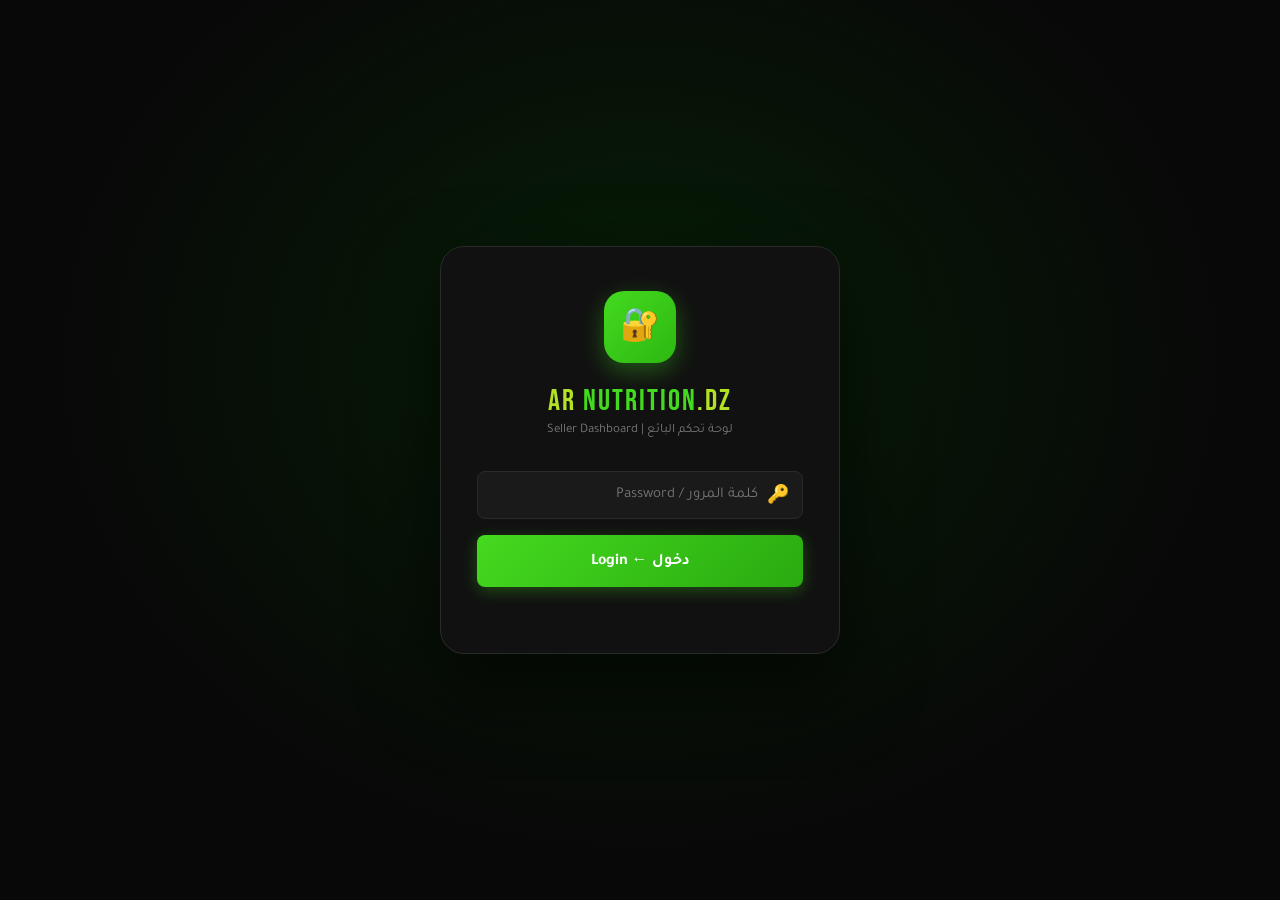
==== admin.html @ b59b4981 "Add files via upload" ====
<!DOCTYPE html>

<html lang="ar" dir="rtl">
<head>
<meta charset="UTF-8">
<meta name="viewport" content="width=device-width, initial-scale=1.0, maximum-scale=1.0, viewport-fit=cover">
<title>AR Nutrition DZ — لوحة التحكم</title>
<link href="https://fonts.googleapis.com/css2?family=Tajawal:wght@400;700;900&family=Bebas+Neue&display=swap" rel="stylesheet">
<link rel="stylesheet" href="admin.css">
</head>
<body>

<!-- LOGIN -->

<div class="login-screen" id="loginScreen">
  <div class="login-box">
    <div class="login-icon">🔐</div>
    <div class="login-logo">AR <span>Nutrition</span>.DZ</div>
    <div class="login-sub">لوحة تحكم البائع | Seller Dashboard</div>
    <div class="input-wrap">
      <span class="input-icon">🔑</span>
      <input type="password" id="passwordInput" placeholder="كلمة المرور / Password">
    </div>
    <button class="login-btn" onclick="login()">دخول ← Login</button>
    <div class="login-error" id="loginError"></div>
  </div>
</div>

<!-- DASHBOARD -->

<div class="dashboard" id="dashboard">

  <!-- TOPBAR -->

  <div class="topbar">
    <div class="topbar-left">
      <div class="topbar-logo">AR <span>Nutrition</span>.DZ</div>
      <div class="topbar-sep"></div>
      <div class="topbar-title">لوحة التحكم</div>
    </div>
    <div class="topbar-actions">
      <div class="nav-tabs">
        <button class="tab-btn active" id="tabOrders" onclick="switchTab('orders')">
          <span>📋</span><span class="tab-text"> الطلبات</span>
        </button>
        <button class="tab-btn" id="tabProducts" onclick="switchTab('products')">
          <span>🛍</span><span class="tab-text"> المنتجات</span>
        </button>
        <button class="tab-btn" id="tabTarifs" onclick="switchTab('tarifs')">
          <span>🚚</span><span class="tab-text"> التعريفات</span>
        </button>
      </div>
      <button class="icon-btn" onclick="refreshCurrent()" title="تحديث">🔄</button>
      <button class="logout-btn" onclick="logout()">خروج ↩</button>
      <button class="icon-btn logout-icon-btn" onclick="logout()" title="خروج">↩</button>
    </div>
  </div>

  <div class="main">

```
<!-- SETUP BANNER -->
<div class="setup-banner" id="setupBanner" style="display:none">
  <span>⚠️</span>
  <div><strong>لم يتم ربط Google Sheets بعد!</strong> اتبع تعليمات SETUP.txt لربط الموقع بقاعدة البيانات. البيانات تُحفظ محلياً في المتصفح حتى ذلك الحين.</div>
</div>

<!-- ══ ORDERS TAB ══ -->
<div id="ordersTab">
  <div class="stat-cards">
    <div class="stat-card c-red"><div class="stat-icon-wrap">📦</div><div class="stat-value" id="statTotal">0</div><div class="stat-label2">إجمالي الطلبات</div></div>
    <div class="stat-card c-gold"><div class="stat-icon-wrap">🔴</div><div class="stat-value" id="statNew">0</div><div class="stat-label2">طلبات جديدة</div></div>
    <div class="stat-card c-blue"><div class="stat-icon-wrap">✅</div><div class="stat-value" id="statConfirmed">0</div><div class="stat-label2">مؤكدة</div></div>
    <div class="stat-card c-green"><div class="stat-icon-wrap">🚚</div><div class="stat-value" id="statDelivered">0</div><div class="stat-label2">تم التوصيل</div></div>
    <div class="stat-card c-orange"><div class="stat-icon-wrap">💰</div><div class="stat-value" id="statRevenue">0</div><div class="stat-label2">المبيعات DA</div></div>
  </div>
  <div class="charts-row">
    <div class="chart-card"><div class="chart-title">📊 حالة الطلبات</div><div id="statusChart" class="bar-chart"></div></div>
    <div class="chart-card"><div class="chart-title">🏆 أكثر الولايات طلباً</div><div id="wilayaChart" class="bar-chart"></div></div>
  </div>
  <div class="toolbar">
    <div class="search-wrap">
      <span class="s-icon">🔍</span>
      <input type="text" class="search-input" id="searchInput" placeholder="بحث باسم أو رقم..." oninput="searchOrders(this.value)">
    </div>
    <div class="filter-scroll">
      <button class="filter-btn active" onclick="filterOrders('all',this)">الكل</button>
      <button class="filter-btn" onclick="filterOrders('جديد / New',this)">🔴 جديد</button>
      <button class="filter-btn" onclick="filterOrders('مؤكد / Confirmed',this)">🟡 مؤكد</button>
      <button class="filter-btn" onclick="filterOrders('تم التوصيل / Delivered',this)">🟢 توصيل</button>
      <button class="filter-btn" onclick="filterOrders('ملغي / Cancelled',this)">⚫ ملغي</button>
    </div>
  </div>
  <div class="card">
    <div class="card-header">
      <div class="card-title">📋 قائمة الطلبات</div>
      <div class="card-count" id="ordersCount">0 طلب</div>
    </div>
    <div class="table-wrap desktop-only"><div id="ordersTableContainer"><div class="loading"><div class="spinner"></div><p style="margin-top:12px">جاري التحميل...</p></div></div></div>
    <div class="mobile-only" id="mobileOrdersContainer" style="padding:12px"><div class="loading"><div class="spinner"></div></div></div>
  </div>
</div>

<!-- ══ PRODUCTS TAB ══ -->
<div id="productsTab" style="display:none">
  <div class="card">
    <div class="card-header">
      <div class="card-title">🛍 إدارة المنتجات</div>
      <button class="add-btn" onclick="openProductModal()"><span>+</span><span class="btn-text"> إضافة منتج</span></button>
    </div>
    <div class="table-wrap desktop-only"><div id="productsTableContainer"><div class="loading"><div class="spinner"></div></div></div></div>
    <div class="mobile-only" id="mobileProductsContainer" style="padding:12px"><div class="loading"><div class="spinner"></div></div></div>
  </div>
</div>

<!-- ══ TARIFS TAB ══ -->
<div id="tarifsTab" style="display:none">
  <div class="tarif-carrier-btns">
    <button class="tarif-carrier-btn active" onclick="showCarrier('andesron',this)">📦 Andesron Express</button>
    <button class="tarif-carrier-btn" onclick="showCarrier('swift',this)">🚀 Swift Express</button>
  </div>

  <!-- ANDESRON -->
  <div id="tarif-andesron">
    <div class="card">
      <div class="card-header"><div class="card-title">📦 Andesron Express — Tarifs de Livraison</div></div>
      <div class="table-wrap" style="overflow-x:auto">
        <table class="tarif-table">
          <thead><tr><th>N°</th><th>Wilaya / الولاية</th><th>Stop Desk</th><th>À Domicile</th></tr></thead>
          <tbody id="andesronTableBody"></tbody>
        </table>
      </div>
    </div>
  </div>

  <!-- SWIFT -->
  <div id="tarif-swift" style="display:none">
    <div class="card">
      <div class="card-header"><div class="card-title">🚀 Swift Express — Tarifs de Livraison</div></div>
      <div class="table-wrap" style="overflow-x:auto">
        <table class="tarif-table">
          <thead><tr><th>N°</th><th>Wilaya / الولاية</th><th>Stop Desk</th><th>À Domicile</th></tr></thead>
          <tbody id="swiftTableBody"></tbody>
        </table>
      </div>
    </div>
  </div>
</div>
```

  </div>
</div>

<!-- ORDER DETAIL MODAL -->

<div class="modal-overlay" id="orderDetailModal">
  <div class="modal">
    <div class="modal-hdr"><h2>تفاصيل الطلب</h2><button class="close-btn" onclick="closeDetailModal()">✕</button></div>
    <div class="modal-content" id="orderDetailContent"></div>
  </div>
</div>

<!-- PRODUCT MODAL -->

<div class="modal-overlay" id="productModal">
  <div class="modal" style="max-width:520px">
    <div class="modal-hdr"><h2 id="productModalTitle">إضافة منتج</h2><button class="close-btn" onclick="closeProductModal()">✕</button></div>
    <div class="modal-content">
      <div class="form-grid">
        <div><label class="field-label">اسم المنتج (عربي) *</label><input class="field-input" id="p-name-ar" placeholder="مثال: كرياتين 300g"></div>
        <div><label class="field-label">Product Name (English) *</label><input class="field-input" id="p-name-en" placeholder="e.g. Creatine 300g"></div>

```
    <div class="form-row-2">
      <div><label class="field-label">البراند / Brand *</label><input class="field-input" id="p-brand" placeholder="OSTROVIT"></div>
      <div><label class="field-label">السعر (DA) *</label><input class="field-input" id="p-price" type="number" placeholder="2800"></div>
    </div>

    <!-- CATEGORY -->
    <div>
      <label class="field-label">التصنيف / Category</label>
      <select class="field-input" id="p-cat">
        <option value="بروتين">💪 بروتين / Protéine</option>
        <option value="كرياتين">⚡ كرياتين / Créatine</option>
        <option value="Mass Gainer">💪 Mass Gainer</option>
        <option value="Fat Burner">🔥 Fat Burner</option>
        <option value="Pre-Workout">⚡ Pre-Workout</option>
        <option value="أحماض أمينية">🧬 أحماض أمينية / Acides Aminés</option>
        <option value="فيتامينات">💊 فيتامينات / Vitamines</option>
        <option value="مكملات صحية">🌿 مكملات صحية / Santé</option>
        <option value="كولاجين">✨ كولاجين / Collagène</option>
        <option value="أخرى">📦 أخرى / Autres</option>
      </select>
    </div>

    <div><label class="field-label">شارة / Badge</label><input class="field-input" id="p-badge" placeholder="جديد (اختياري)"></div>

    <!-- IMAGE URL -->
    <div>
      <label class="field-label">رابط الصورة / Image URL</label>
      <input class="field-input" id="p-img" placeholder="https://..." oninput="onImgUrlChange()">
      <div class="img-preview-wrap" id="img-preview-wrap" style="display:none">
        <img id="img-preview" src="" alt="preview">
        <button type="button" class="img-preview-remove" onclick="clearImgPreview()" title="إزالة الصورة">✕</button>
      </div>
    </div>

    <!-- AVAILABILITY -->
    <label class="checkbox-row">
      <input type="checkbox" id="p-available" checked>
      <span>✅ متوفر / Disponible</span>
    </label>
  </div>
  <button class="save-product-btn" onclick="saveProduct()">💾 حفظ المنتج</button>
  <div class="product-msg" id="product-msg"></div>
</div>
```

  </div>
</div>

<script src="admin.js"></script>

</body>
</html>
---- admin.css ----
:root {
  --red: #44da1f;
  --gold: #b2e126;
  --bg: #080808;
  --surface: #111111;
  --surface2: #1a1a1a;
  --surface3: #222222;
  --text: #f0f0f0;
  --muted: #777;
  --muted2: #555;
  --border: #1e1e1e;
  --border2: #2a2a2a;
  --green: #22c55e;
  --orange: #f59e0b;
  --blue: #3b82f6;
  --radius: 14px;
  --radius-sm: 8px;
}
*,
*::before,
*::after {
  box-sizing: border-box;
  margin: 0;
  padding: 0;
}
html {
  scroll-behavior: smooth;
}
body {
  background: var(--bg);
  color: var(--text);
  font-family: "Tajawal", sans-serif;
  direction: rtl;
  min-height: 100vh;
  -webkit-font-smoothing: antialiased;
}

/* ─── LOGIN ─── */
.login-screen {
  min-height: 100vh;
  display: flex;
  align-items: center;
  justify-content: center;
  padding: 20px;
  background: radial-gradient(ellipse at 50% 40%, #061f06 0%, #080808 65%);
}
.login-box {
  background: var(--surface);
  border: 1px solid var(--border2);
  border-radius: 24px;
  padding: 44px 36px 36px;
  width: 100%;
  max-width: 400px;
  text-align: center;
  box-shadow: 0 32px 80px rgba(0, 0, 0, 0.6);
}
.login-icon {
  width: 72px;
  height: 72px;
  background: linear-gradient(135deg, #44da1f, #2db812);
  border-radius: 20px;
  display: flex;
  align-items: center;
  justify-content: center;
  font-size: 32px;
  margin: 0 auto 20px;
  box-shadow: 0 8px 24px rgba(68, 218, 31, 0.35);
}
.login-logo {
  font-family: "Bebas Neue", sans-serif;
  font-size: 30px;
  color: var(--gold);
  letter-spacing: 2px;
  margin-bottom: 4px;
}
.login-logo span {
  color: var(--red);
}
.login-sub {
  color: var(--muted);
  font-size: 13px;
  margin-bottom: 32px;
}
.input-wrap {
  position: relative;
  margin-bottom: 12px;
}
.input-wrap .input-icon {
  position: absolute;
  right: 14px;
  top: 50%;
  transform: translateY(-50%);
  font-size: 18px;
  pointer-events: none;
}
.login-box input {
  width: 100%;
  background: var(--surface2);
  border: 1px solid var(--border2);
  border-radius: var(--radius-sm);
  color: var(--text);
  padding: 14px 44px 14px 14px;
  font-size: 15px;
  font-family: inherit;
  text-align: right;
  transition: border-color 0.2s;
}
.login-box input:focus {
  outline: none;
  border-color: var(--red);
}
.login-btn {
  width: 100%;
  background: linear-gradient(135deg, var(--red), #2aaa10);
  color: #fff;
  border: none;
  border-radius: var(--radius-sm);
  padding: 15px;
  font-size: 16px;
  font-weight: 700;
  cursor: pointer;
  font-family: inherit;
  transition:
    opacity 0.2s,
    transform 0.2s;
  margin-top: 4px;
  box-shadow: 0 4px 16px rgba(68, 218, 31, 0.3);
}
.login-btn:hover {
  opacity: 0.9;
  transform: translateY(-1px);
}
.login-error {
  color: var(--red);
  font-size: 13px;
  margin-top: 12px;
  min-height: 18px;
}

/* ─── DASHBOARD ─── */
.dashboard {
  display: none;
}
.dashboard.active {
  display: flex;
  flex-direction: column;
  min-height: 100vh;
}

/* ─── TOPBAR ─── */
.topbar {
  background: rgba(8, 8, 8, 0.97);
  backdrop-filter: blur(16px);
  -webkit-backdrop-filter: blur(16px);
  border-bottom: 1px solid var(--border2);
  padding: 0 20px;
  height: 60px;
  display: flex;
  align-items: center;
  justify-content: space-between;
  position: sticky;
  top: 0;
  z-index: 100;
  gap: 12px;
}
.topbar-left {
  display: flex;
  align-items: center;
  gap: 14px;
  flex-shrink: 0;
}
.topbar-logo {
  font-family: "Bebas Neue", sans-serif;
  font-size: 20px;
  color: var(--gold);
  letter-spacing: 1px;
  white-space: nowrap;
}
.topbar-logo span {
  color: var(--red);
}
.topbar-sep {
  width: 1px;
  height: 24px;
  background: var(--border2);
}
.topbar-title {
  color: var(--muted);
  font-size: 13px;
  font-weight: 600;
}
.topbar-actions {
  display: flex;
  gap: 8px;
  align-items: center;
}

/* ─── NAV TABS ─── */
.nav-tabs {
  display: flex;
  gap: 4px;
  background: var(--surface2);
  border: 1px solid var(--border2);
  border-radius: 10px;
  padding: 3px;
}
.tab-btn {
  padding: 7px 14px;
  border-radius: 7px;
  border: none;
  background: transparent;
  color: var(--muted);
  font-size: 13px;
  cursor: pointer;
  font-family: inherit;
  font-weight: 700;
  transition: all 0.2s;
  white-space: nowrap;
  display: flex;
  align-items: center;
  gap: 5px;
}
.tab-btn.active {
  background: var(--red);
  color: #fff;
  box-shadow: 0 2px 8px rgba(68, 218, 31, 0.3);
}
.tab-btn:hover:not(.active) {
  color: var(--text);
}

.icon-btn {
  background: var(--surface2);
  border: 1px solid var(--border2);
  border-radius: var(--radius-sm);
  color: var(--muted);
  padding: 8px 10px;
  cursor: pointer;
  font-size: 15px;
  transition: all 0.2s;
  line-height: 1;
  display: flex;
  align-items: center;
  justify-content: center;
}
.icon-btn:hover {
  border-color: var(--gold);
  color: var(--gold);
}
.logout-btn {
  background: transparent;
  border: 1px solid var(--border2);
  border-radius: var(--radius-sm);
  color: var(--muted);
  padding: 7px 12px;
  cursor: pointer;
  font-size: 12px;
  font-weight: 700;
  font-family: inherit;
  transition: all 0.2s;
  white-space: nowrap;
}
.logout-btn:hover {
  border-color: var(--red);
  color: var(--red);
}
.logout-icon-btn {
  display: none;
}

/* ─── MAIN ─── */
.main {
  flex: 1;
  max-width: 1400px;
  width: 100%;
  margin: 0 auto;
  padding: 24px 20px;
}

/* ─── SETUP BANNER ─── */
.setup-banner {
  background: linear-gradient(
    135deg,
    rgba(245, 166, 35, 0.08),
    rgba(68, 218, 31, 0.08)
  );
  border: 1px solid rgba(245, 166, 35, 0.3);
  border-radius: var(--radius);
  padding: 14px 18px;
  margin-bottom: 20px;
  display: flex;
  align-items: flex-start;
  gap: 12px;
  font-size: 13px;
  line-height: 1.6;
}
.setup-banner strong {
  color: var(--gold);
}

/* ─── STAT CARDS ─── */
.stat-cards {
  display: grid;
  grid-template-columns: repeat(5, 1fr);
  gap: 12px;
  margin-bottom: 20px;
}
.stat-card {
  background: var(--surface);
  border: 1px solid var(--border2);
  border-radius: var(--radius);
  padding: 18px 16px;
  position: relative;
  overflow: hidden;
}
.stat-card::after {
  content: "";
  position: absolute;
  bottom: 0;
  left: 0;
  right: 0;
  height: 3px;
  border-radius: 0 0 var(--radius) var(--radius);
}
.stat-card.c-red::after {
  background: var(--red);
}
.stat-card.c-gold::after {
  background: var(--gold);
}
.stat-card.c-green::after {
  background: var(--green);
}
.stat-card.c-blue::after {
  background: var(--blue);
}
.stat-card.c-orange::after {
  background: var(--orange);
}
.stat-icon-wrap {
  width: 38px;
  height: 38px;
  border-radius: 10px;
  display: flex;
  align-items: center;
  justify-content: center;
  font-size: 18px;
  margin-bottom: 12px;
}
.stat-card.c-red .stat-icon-wrap {
  background: rgba(68, 218, 31, 0.12);
}
.stat-card.c-gold .stat-icon-wrap {
  background: rgba(245, 166, 35, 0.12);
}
.stat-card.c-green .stat-icon-wrap {
  background: rgba(34, 197, 94, 0.12);
}
.stat-card.c-blue .stat-icon-wrap {
  background: rgba(59, 130, 246, 0.12);
}
.stat-card.c-orange .stat-icon-wrap {
  background: rgba(245, 158, 11, 0.12);
}
.stat-value {
  font-family: "Bebas Neue", sans-serif;
  font-size: 32px;
  line-height: 1;
  margin-bottom: 3px;
}
.stat-card.c-red .stat-value {
  color: var(--red);
}
.stat-card.c-gold .stat-value {
  color: var(--gold);
}
.stat-card.c-green .stat-value {
  color: var(--green);
}
.stat-card.c-blue .stat-value {
  color: var(--blue);
}
.stat-card.c-orange .stat-value {
  color: var(--orange);
}
.stat-label2 {
  font-size: 12px;
  color: var(--muted);
  font-weight: 600;
}

/* ─── CHARTS ─── */
.charts-row {
  display: grid;
  grid-template-columns: 1fr 1fr;
  gap: 12px;
  margin-bottom: 20px;
}
.chart-card {
  background: var(--surface);
  border: 1px solid var(--border2);
  border-radius: var(--radius);
  padding: 20px;
}
.chart-title {
  font-size: 14px;
  font-weight: 700;
  margin-bottom: 16px;
  display: flex;
  align-items: center;
  gap: 8px;
}
.bar-chart {
  display: flex;
  flex-direction: column;
  gap: 10px;
}
.bar-row {
  display: flex;
  align-items: center;
  gap: 10px;
}
.bar-label {
  font-size: 12px;
  color: var(--muted);
  width: 90px;
  flex-shrink: 0;
  text-align: right;
}
.bar-track {
  flex: 1;
  background: var(--surface2);
  border-radius: 6px;
  height: 22px;
  overflow: hidden;
}
.bar-fill {
  height: 100%;
  border-radius: 6px;
  transition: width 0.8s cubic-bezier(0.4, 0, 0.2, 1);
}
.bar-value {
  font-size: 12px;
  font-weight: 700;
  width: 36px;
  text-align: left;
}

/* ─── TOOLBAR ─── */
.toolbar {
  display: flex;
  gap: 10px;
  margin-bottom: 16px;
  align-items: center;
  flex-wrap: wrap;
}
.filter-scroll {
  display: flex;
  gap: 8px;
  flex-wrap: wrap;
  flex: 1;
}
.filter-btn {
  padding: 7px 14px;
  border-radius: 20px;
  border: 1px solid var(--border2);
  background: transparent;
  color: var(--muted);
  font-size: 12px;
  cursor: pointer;
  font-family: inherit;
  font-weight: 700;
  transition: all 0.2s;
  white-space: nowrap;
}
.filter-btn.active {
  background: var(--red);
  color: #fff;
  border-color: var(--red);
}
.filter-btn:hover:not(.active) {
  border-color: var(--muted);
  color: var(--text);
}
.search-wrap {
  position: relative;
  flex-shrink: 0;
}
.search-wrap .s-icon {
  position: absolute;
  right: 12px;
  top: 50%;
  transform: translateY(-50%);
  color: var(--muted);
  font-size: 14px;
  pointer-events: none;
}
.search-input {
  background: var(--surface);
  border: 1px solid var(--border2);
  border-radius: var(--radius-sm);
  color: var(--text);
  padding: 8px 34px 8px 14px;
  font-size: 13px;
  font-family: inherit;
  width: 220px;
  transition: border-color 0.2s;
}
.search-input:focus {
  outline: none;
  border-color: var(--gold);
}

/* ─── CARD ─── */
.card {
  background: var(--surface);
  border: 1px solid var(--border2);
  border-radius: var(--radius);
  overflow: hidden;
  margin-bottom: 20px;
}
.card-header {
  padding: 16px 20px;
  border-bottom: 1px solid var(--border2);
  display: flex;
  justify-content: space-between;
  align-items: center;
  gap: 12px;
}
.card-title {
  font-size: 16px;
  font-weight: 700;
  display: flex;
  align-items: center;
  gap: 8px;
}
.card-count {
  font-size: 12px;
  color: var(--muted);
  background: var(--surface2);
  border: 1px solid var(--border2);
  border-radius: 20px;
  padding: 3px 10px;
}
.add-btn {
  background: var(--red);
  color: #fff;
  border: none;
  border-radius: var(--radius-sm);
  padding: 8px 16px;
  font-size: 13px;
  font-weight: 700;
  cursor: pointer;
  font-family: inherit;
  display: flex;
  align-items: center;
  gap: 6px;
  transition: background 0.2s;
  white-space: nowrap;
}
.add-btn:hover {
  background: #2aaa10;
}

/* ─── TABLE ─── */
.table-wrap {
  overflow-x: auto;
  -webkit-overflow-scrolling: touch;
}
table {
  width: 100%;
  border-collapse: collapse;
  min-width: 600px;
}
th {
  padding: 11px 16px;
  text-align: right;
  font-size: 11px;
  font-weight: 700;
  color: var(--muted);
  border-bottom: 1px solid var(--border2);
  white-space: nowrap;
  background: var(--surface2);
  letter-spacing: 0.5px;
}
td {
  padding: 13px 16px;
  font-size: 13px;
  border-bottom: 1px solid var(--border);
  vertical-align: middle;
}
tr:last-child td {
  border-bottom: none;
}
tr:hover td {
  background: rgba(255, 255, 255, 0.02);
}
.order-id {
  font-family: "Bebas Neue", sans-serif;
  font-size: 17px;
  color: var(--gold);
  letter-spacing: 1px;
}
.status-badge {
  display: inline-flex;
  align-items: center;
  gap: 4px;
  padding: 4px 10px;
  border-radius: 20px;
  font-size: 11px;
  font-weight: 700;
  white-space: nowrap;
}
.status-new {
  background: rgba(68, 218, 31, 0.12);
  color: var(--red);
  border: 1px solid rgba(68, 218, 31, 0.3);
}
.status-confirmed {
  background: rgba(245, 158, 11, 0.12);
  color: var(--orange);
  border: 1px solid rgba(245, 158, 11, 0.3);
}
.status-delivered {
  background: rgba(34, 197, 94, 0.12);
  color: var(--green);
  border: 1px solid rgba(34, 197, 94, 0.3);
}
.status-cancelled {
  background: rgba(120, 120, 120, 0.12);
  color: var(--muted);
  border: 1px solid rgba(120, 120, 120, 0.3);
}
.action-btns {
  display: flex;
  gap: 5px;
}
.action-btn {
  padding: 5px 10px;
  border-radius: 6px;
  border: 1px solid transparent;
  cursor: pointer;
  font-size: 11px;
  font-weight: 700;
  font-family: inherit;
  transition: all 0.15s;
  white-space: nowrap;
  display: flex;
  align-items: center;
  gap: 3px;
}
.btn-view {
  background: rgba(59, 130, 246, 0.1);
  color: var(--blue);
  border-color: rgba(59, 130, 246, 0.25);
}
.btn-view:hover {
  background: var(--blue);
  color: #fff;
}
.btn-confirm {
  background: rgba(245, 158, 11, 0.1);
  color: var(--orange);
  border-color: rgba(245, 158, 11, 0.25);
}
.btn-confirm:hover {
  background: var(--orange);
  color: #000;
}
.btn-deliver {
  background: rgba(34, 197, 94, 0.1);
  color: var(--green);
  border-color: rgba(34, 197, 94, 0.25);
}
.btn-deliver:hover {
  background: var(--green);
  color: #000;
}
.btn-cancel {
  background: rgba(120, 120, 120, 0.1);
  color: var(--muted);
  border-color: rgba(120, 120, 120, 0.25);
}
.btn-cancel:hover {
  background: var(--muted);
  color: #000;
}
.product-thumb {
  width: 44px;
  height: 44px;
  border-radius: 8px;
  object-fit: cover;
  background: var(--surface2);
  display: block;
}
.avail-toggle {
  background: none;
  border: none;
  font-size: 20px;
  cursor: pointer;
  transition: transform 0.2s;
  padding: 2px;
}
.avail-toggle:hover {
  transform: scale(1.25);
}

/* ─── MOBILE ORDER/PRODUCT CARDS ─── */
.mobile-only {
  display: none;
}
.order-card-m {
  background: var(--surface2);
  border: 1px solid var(--border2);
  border-radius: var(--radius);
  padding: 16px;
  margin-bottom: 10px;
}
.order-card-m-top {
  display: flex;
  justify-content: space-between;
  align-items: flex-start;
  margin-bottom: 8px;
}
.order-card-m-actions {
  display: flex;
  gap: 6px;
  flex-wrap: wrap;
  margin-top: 12px;
  padding-top: 12px;
  border-top: 1px solid var(--border2);
}
.order-card-m-actions .action-btn {
  flex: 1;
  justify-content: center;
  padding: 9px 6px;
  font-size: 12px;
}
.product-card-m {
  background: var(--surface2);
  border: 1px solid var(--border2);
  border-radius: var(--radius);
  padding: 14px;
  display: flex;
  gap: 12px;
  align-items: flex-start;
  margin-bottom: 10px;
}
.product-card-m-img {
  width: 52px;
  height: 52px;
  border-radius: 10px;
  object-fit: cover;
  background: var(--surface3);
  flex-shrink: 0;
}
.product-card-m-info {
  flex: 1;
  min-width: 0;
}
.product-card-m-actions {
  display: flex;
  gap: 6px;
  margin-top: 10px;
}
.product-card-m-actions .action-btn {
  flex: 1;
  justify-content: center;
  padding: 8px;
}

/* ─── EMPTY / LOADING ─── */
.empty-state {
  text-align: center;
  padding: 60px 20px;
  color: var(--muted);
}
.empty-icon {
  font-size: 48px;
  margin-bottom: 12px;
}
.loading {
  text-align: center;
  padding: 48px;
  color: var(--muted);
}
.spinner {
  display: inline-block;
  width: 30px;
  height: 30px;
  border: 3px solid var(--border2);
  border-top-color: var(--red);
  border-radius: 50%;
  animation: spin 0.7s linear infinite;
}
@keyframes spin {
  to {
    transform: rotate(360deg);
  }
}

/* ─── MODAL ─── */
.modal-overlay {
  position: fixed;
  inset: 0;
  background: rgba(0, 0, 0, 0.8);
  z-index: 500;
  display: flex;
  align-items: center;
  justify-content: center;
  opacity: 0;
  pointer-events: none;
  transition: opacity 0.25s;
  padding: 16px;
}
.modal-overlay.open {
  opacity: 1;
  pointer-events: all;
}
.modal {
  background: var(--surface);
  border-radius: 20px;
  width: 100%;
  max-width: 560px;
  max-height: 88vh;
  overflow-y: auto;
  border: 1px solid var(--border2);
  transform: translateY(16px);
  transition: transform 0.25s;
  box-shadow: 0 32px 80px rgba(0, 0, 0, 0.6);
}
.modal-overlay.open .modal {
  transform: translateY(0);
}
.modal-hdr {
  padding: 20px 20px 16px;
  display: flex;
  justify-content: space-between;
  align-items: center;
  border-bottom: 1px solid var(--border2);
  position: sticky;
  top: 0;
  background: var(--surface);
  z-index: 10;
  border-radius: 20px 20px 0 0;
}
.modal-hdr h2 {
  font-size: 18px;
  font-weight: 900;
}
.close-btn {
  background: var(--surface2);
  border: 1px solid var(--border2);
  color: var(--muted);
  font-size: 16px;
  cursor: pointer;
  width: 32px;
  height: 32px;
  border-radius: 8px;
  display: flex;
  align-items: center;
  justify-content: center;
  transition: all 0.2s;
  flex-shrink: 0;
}
.close-btn:hover {
  border-color: var(--red);
  color: var(--red);
}
.modal-content {
  padding: 20px;
}
.detail-grid {
  display: grid;
  grid-template-columns: 1fr 1fr;
  gap: 12px;
  margin-bottom: 20px;
}
.detail-item label {
  display: block;
  font-size: 10px;
  color: var(--muted);
  font-weight: 700;
  margin-bottom: 4px;
  letter-spacing: 1px;
  text-transform: uppercase;
}
.detail-item p {
  font-size: 14px;
  font-weight: 700;
}
.detail-full {
  grid-column: 1 / -1;
}
.products-list {
  background: var(--surface2);
  border-radius: var(--radius-sm);
  padding: 12px;
  border: 1px solid var(--border2);
}
.product-line {
  display: flex;
  justify-content: space-between;
  padding: 6px 0;
  border-bottom: 1px solid var(--border);
  font-size: 13px;
  gap: 8px;
}
.product-line:last-child {
  border-bottom: none;
  font-weight: 900;
  color: var(--green);
}
.field-label {
  display: block;
  font-size: 11px;
  color: var(--muted);
  font-weight: 700;
  margin-bottom: 6px;
  letter-spacing: 0.5px;
}
.field-input {
  width: 100%;
  background: var(--surface2);
  border: 1px solid var(--border2);
  border-radius: var(--radius-sm);
  color: var(--text);
  padding: 11px 14px;
  font-size: 14px;
  font-family: inherit;
  transition: border-color 0.2s;
}
.field-input:focus {
  outline: none;
  border-color: var(--red);
}
.save-status-btn {
  width: 100%;
  margin-top: 12px;
  background: linear-gradient(135deg, var(--red), #2aaa10);
  color: #fff;
  border: none;
  border-radius: var(--radius-sm);
  padding: 13px;
  font-size: 15px;
  font-weight: 700;
  cursor: pointer;
  font-family: inherit;
  box-shadow: 0 4px 16px rgba(68, 218, 31, 0.25);
  transition: opacity 0.2s;
}
.save-status-btn:hover {
  opacity: 0.9;
}
.form-grid {
  display: grid;
  gap: 14px;
}
.form-row-2 {
  display: grid;
  grid-template-columns: 1fr 1fr;
  gap: 12px;
}
.checkbox-row {
  display: flex;
  align-items: center;
  gap: 10px;
  padding: 10px 14px;
  background: var(--surface2);
  border: 1px solid var(--border2);
  border-radius: var(--radius-sm);
  cursor: pointer;
}
.checkbox-row input[type="checkbox"] {
  width: 18px;
  height: 18px;
  accent-color: var(--red);
  flex-shrink: 0;
  cursor: pointer;
}
.checkbox-row span {
  font-size: 13px;
  font-weight: 700;
}
.save-product-btn {
  width: 100%;
  margin-top: 8px;
  background: linear-gradient(135deg, var(--red), #2aaa10);
  color: #fff;
  border: none;
  border-radius: var(--radius-sm);
  padding: 14px;
  font-size: 15px;
  font-weight: 700;
  cursor: pointer;
  font-family: inherit;
  box-shadow: 0 4px 16px rgba(68, 218, 31, 0.25);
  transition: opacity 0.2s;
}
.save-product-btn:hover {
  opacity: 0.9;
}
.product-msg {
  text-align: center;
  font-size: 13px;
  font-weight: 700;
  margin-top: 10px;
  min-height: 18px;
}

/* ─── IMAGE UPLOAD ─── */
.img-input-row {
  display: flex;
  gap: 8px;
  align-items: center;
}
.img-input-row .field-input {
  flex: 1;
  min-width: 0;
}
.upload-photo-btn {
  display: flex;
  align-items: center;
  justify-content: center;
  width: 44px;
  height: 44px;
  flex-shrink: 0;
  background: var(--surface2);
  border: 1px solid var(--border2);
  border-radius: var(--radius-sm);
  cursor: pointer;
  font-size: 20px;
  transition: all 0.2s;
}
.upload-photo-btn:hover {
  border-color: var(--gold);
  background: rgba(245,166,35,0.08);
}
.img-preview-wrap {
  position: relative;
  margin-top: 10px;
  display: inline-block;
  border-radius: var(--radius-sm);
  overflow: visible;
}
.img-preview-wrap img {
  display: block;
  width: 100%;
  max-height: 160px;
  object-fit: contain;
  border-radius: var(--radius-sm);
  border: 1px solid var(--border2);
  background: var(--surface2);
}
.img-preview-remove {
  position: absolute;
  top: -8px;
  left: -8px;
  width: 24px;
  height: 24px;
  background: var(--red);
  color: #fff;
  border: none;
  border-radius: 50%;
  font-size: 11px;
  cursor: pointer;
  display: flex;
  align-items: center;
  justify-content: center;
  box-shadow: 0 2px 6px rgba(0,0,0,0.4);
  transition: opacity 0.2s;
}
.img-preview-remove:hover { opacity: 0.85; }

/* ─── RESPONSIVE ─── */
@media (max-width: 1100px) {
  .stat-cards {
    grid-template-columns: repeat(3, 1fr);
  }
}
@media (max-width: 800px) {
  .charts-row {
    grid-template-columns: 1fr;
  }
  .stat-cards {
    grid-template-columns: repeat(2, 1fr);
  }
  .topbar-title {
    display: none;
  }
  .topbar-sep {
    display: none;
  }
}

@media (max-width: 640px) {
  .topbar {
    padding: 0 12px;
    height: 56px;
  }
  .topbar-logo {
    font-size: 17px;
  }
  .tab-btn .tab-text {
    display: none;
  }
  .tab-btn {
    padding: 7px 10px;
  }
  .logout-btn {
    display: none;
  }
  .logout-icon-btn {
    display: flex;
  }
  .main {
    padding: 14px 12px;
  }
  .stat-cards {
    grid-template-columns: 1fr 1fr;
    gap: 8px;
    margin-bottom: 14px;
  }
  .stat-card {
    padding: 14px 12px;
  }
  .stat-value {
    font-size: 26px;
  }
  .stat-icon-wrap {
    width: 32px;
    height: 32px;
    font-size: 15px;
    margin-bottom: 8px;
  }
  .charts-row {
    gap: 10px;
    margin-bottom: 14px;
  }
  .chart-card {
    padding: 16px;
  }
  .toolbar {
    gap: 8px;
  }
  .search-input {
    width: 100%;
  }
  .filter-scroll {
    order: 2;
    width: 100%;
  }
  .search-wrap {
    order: 1;
    width: 100%;
  }
  .desktop-only {
    display: none !important;
  }
  .mobile-only {
    display: block;
  }
  .card-header {
    padding: 14px 16px;
  }
  .card-title {
    font-size: 14px;
  }
  .add-btn .btn-text {
    display: none;
  }
  .modal-overlay {
    align-items: flex-end;
    padding: 0;
  }
  .modal-overlay .modal {
    max-height: 95vh;
    border-radius: 20px 20px 0 0;
  }
  .detail-grid {
    grid-template-columns: 1fr;
  }
  .form-row-2 {
    grid-template-columns: 1fr;
  }
}

@media (max-width: 375px) {
  .stat-cards {
    gap: 6px;
  }
  .stat-value {
    font-size: 22px;
  }
  .topbar-logo {
    font-size: 15px;
  }
}

/* ── CATEGORY PILLS ── */
.cat-pills-wrap {
  display: flex;
  flex-wrap: wrap;
  gap: 7px;
  margin-top: 6px;
}
.cat-pill {
  padding: 6px 13px;
  border-radius: 50px;
  border: 1.5px solid var(--border2);
  background: var(--surface2);
  color: var(--muted);
  font-size: 12px;
  font-weight: 700;
  font-family: inherit;
  cursor: pointer;
  transition: all 0.18s;
  white-space: nowrap;
}
.cat-pill:hover {
  border-color: var(--red);
  color: var(--text);
}
.cat-pill.active {
  background: var(--red);
  border-color: var(--red);
  color: #fff;
  box-shadow: 0 2px 10px rgba(34,197,94,0.28);
}

/* ── MODAL FIX: ensure X always visible ── */
.modal-overlay {
  padding: 20px 16px !important;
  overflow-y: auto;
}
.modal {
  position: relative;
  margin: auto;
  max-height: calc(100vh - 40px);
}
.modal-hdr {
  position: sticky;
  top: 0;
  z-index: 20;
}
@media (max-width: 640px) {
  .modal-overlay {
    align-items: flex-start !important;
    padding: 12px 0 0 !important;
    overflow-y: auto;
  }
  .modal-overlay .modal {
    border-radius: 20px 20px 0 0;
    max-height: calc(100vh - 12px);
    margin-top: 0;
    overflow-y: auto;
  }
}

/* ── TARIFS TAB ── */
.tarif-carrier-btns {
  display: flex;
  gap: 10px;
  margin-bottom: 18px;
  flex-wrap: wrap;
}
.tarif-carrier-btn {
  padding: 10px 22px;
  border-radius: 10px;
  border: 2px solid var(--border2);
  background: var(--surface);
  color: var(--muted);
  font-size: 14px;
  font-weight: 700;
  font-family: inherit;
  cursor: pointer;
  transition: all 0.2s;
}
.tarif-carrier-btn.active {
  background: var(--red);
  border-color: var(--red);
  color: #fff;
  box-shadow: 0 4px 16px rgba(68,218,31,0.25);
}
.tarif-carrier-btn:hover:not(.active) {
  border-color: var(--red);
  color: var(--text);
}
.tarif-table td, .tarif-table th {
  min-width: 60px;
}
.tarif-unavail td {
  opacity: 0.4;
}

/* ── CAT SELECT fix ── */
#p-cat {
  appearance: auto;
}
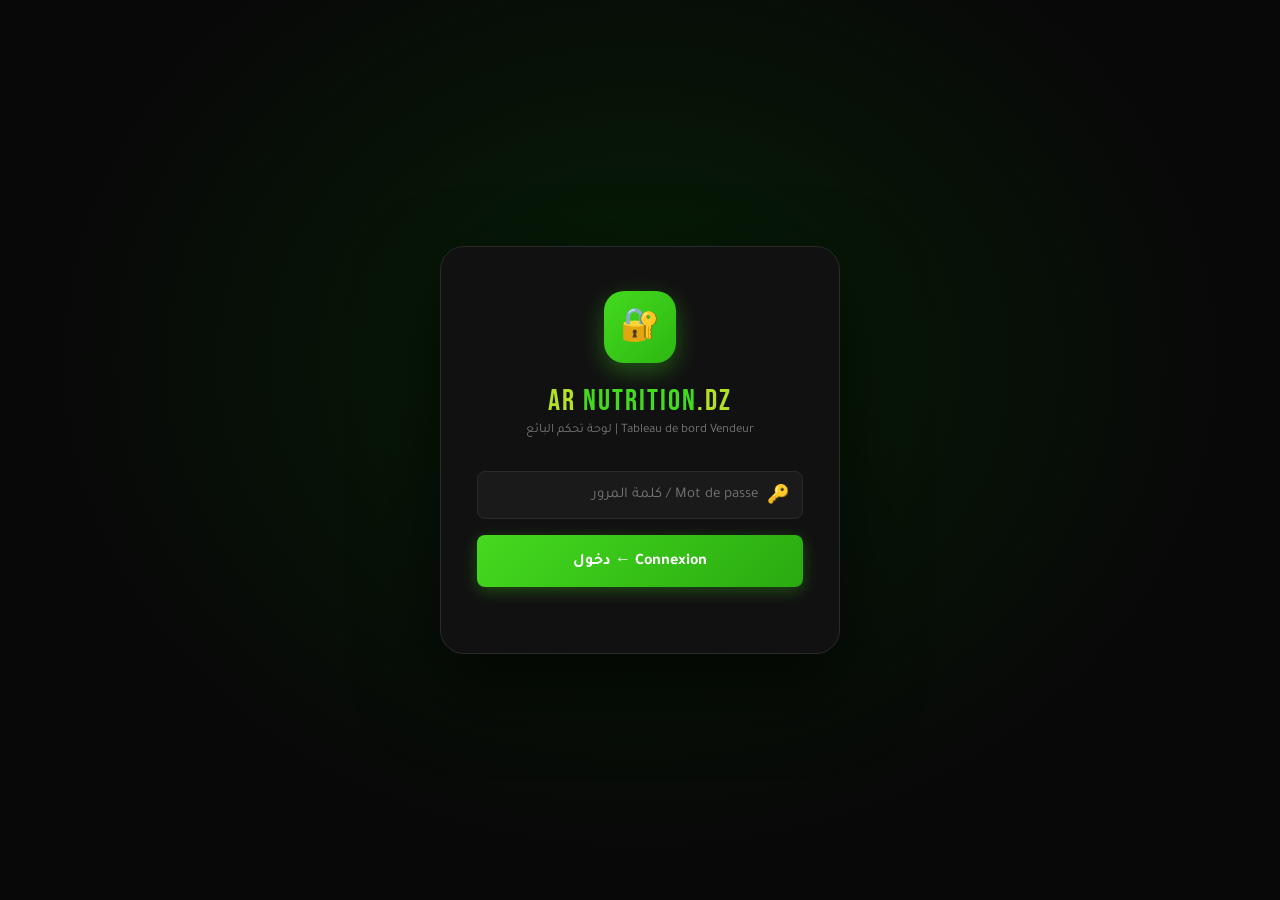
==== commit e66d3dfa: "Update admin.html" ====
--- a/admin.html
+++ b/admin.html
@@ -4,7 +4,7 @@
 <head>
 <meta charset="UTF-8">
 <meta name="viewport" content="width=device-width, initial-scale=1.0, maximum-scale=1.0, viewport-fit=cover">
-<title>AR Nutrition DZ — لوحة التحكم</title>
+<title>AR Nutrition DZ — Tableau de bord / لوحة التحكم</title>
 <link href="https://fonts.googleapis.com/css2?family=Tajawal:wght@400;700;900&family=Bebas+Neue&display=swap" rel="stylesheet">
 <link rel="stylesheet" href="admin.css">
 </head>
@@ -16,12 +16,12 @@
   <div class="login-box">
     <div class="login-icon">🔐</div>
     <div class="login-logo">AR <span>Nutrition</span>.DZ</div>
-    <div class="login-sub">لوحة تحكم البائع | Seller Dashboard</div>
+    <div class="login-sub">Tableau de bord Vendeur | لوحة تحكم البائع</div>
     <div class="input-wrap">
       <span class="input-icon">🔑</span>
-      <input type="password" id="passwordInput" placeholder="كلمة المرور / Password">
-    </div>
-    <button class="login-btn" onclick="login()">دخول ← Login</button>
+      <input type="password" id="passwordInput" placeholder="Mot de passe / كلمة المرور">
+    </div>
+    <button class="login-btn" onclick="login()">Connexion ← دخول</button>
     <div class="login-error" id="loginError"></div>
   </div>
 </div>
@@ -36,23 +36,23 @@
     <div class="topbar-left">
       <div class="topbar-logo">AR <span>Nutrition</span>.DZ</div>
       <div class="topbar-sep"></div>
-      <div class="topbar-title">لوحة التحكم</div>
+      <div class="topbar-title">Tableau de bord</div>
     </div>
     <div class="topbar-actions">
       <div class="nav-tabs">
         <button class="tab-btn active" id="tabOrders" onclick="switchTab('orders')">
-          <span>📋</span><span class="tab-text"> الطلبات</span>
+          <span>📋</span><span class="tab-text"> Commandes</span>
         </button>
         <button class="tab-btn" id="tabProducts" onclick="switchTab('products')">
-          <span>🛍</span><span class="tab-text"> المنتجات</span>
+          <span>🛍</span><span class="tab-text"> Produits</span>
         </button>
         <button class="tab-btn" id="tabTarifs" onclick="switchTab('tarifs')">
-          <span>🚚</span><span class="tab-text"> التعريفات</span>
+          <span>🚚</span><span class="tab-text"> Tarifs</span>
         </button>
       </div>
-      <button class="icon-btn" onclick="refreshCurrent()" title="تحديث">🔄</button>
-      <button class="logout-btn" onclick="logout()">خروج ↩</button>
-      <button class="icon-btn logout-icon-btn" onclick="logout()" title="خروج">↩</button>
+      <button class="icon-btn" onclick="refreshCurrent()" title="Actualiser / تحديث">🔄</button>
+      <button class="logout-btn" onclick="logout()">Déconnexion ↩</button>
+      <button class="icon-btn logout-icon-btn" onclick="logout()" title="Déconnexion">↩</button>
     </div>
   </div>
 
@@ -62,41 +62,41 @@
 <!-- SETUP BANNER -->
 <div class="setup-banner" id="setupBanner" style="display:none">
   <span>⚠️</span>
-  <div><strong>لم يتم ربط Google Sheets بعد!</strong> اتبع تعليمات SETUP.txt لربط الموقع بقاعدة البيانات. البيانات تُحفظ محلياً في المتصفح حتى ذلك الحين.</div>
+  <div><strong>Google Sheets non connecté!</strong> Suivez les instructions SETUP.txt pour relier le site à la base de données. Les données sont sauvegardées localement en attendant.</div>
 </div>
 
 <!-- ══ ORDERS TAB ══ -->
 <div id="ordersTab">
   <div class="stat-cards">
-    <div class="stat-card c-red"><div class="stat-icon-wrap">📦</div><div class="stat-value" id="statTotal">0</div><div class="stat-label2">إجمالي الطلبات</div></div>
-    <div class="stat-card c-gold"><div class="stat-icon-wrap">🔴</div><div class="stat-value" id="statNew">0</div><div class="stat-label2">طلبات جديدة</div></div>
-    <div class="stat-card c-blue"><div class="stat-icon-wrap">✅</div><div class="stat-value" id="statConfirmed">0</div><div class="stat-label2">مؤكدة</div></div>
-    <div class="stat-card c-green"><div class="stat-icon-wrap">🚚</div><div class="stat-value" id="statDelivered">0</div><div class="stat-label2">تم التوصيل</div></div>
-    <div class="stat-card c-orange"><div class="stat-icon-wrap">💰</div><div class="stat-value" id="statRevenue">0</div><div class="stat-label2">المبيعات DA</div></div>
+    <div class="stat-card c-red"><div class="stat-icon-wrap">📦</div><div class="stat-value" id="statTotal">0</div><div class="stat-label2">Total commandes</div></div>
+    <div class="stat-card c-gold"><div class="stat-icon-wrap">🔴</div><div class="stat-value" id="statNew">0</div><div class="stat-label2">Nouvelles</div></div>
+    <div class="stat-card c-blue"><div class="stat-icon-wrap">✅</div><div class="stat-value" id="statConfirmed">0</div><div class="stat-label2">Confirmées</div></div>
+    <div class="stat-card c-green"><div class="stat-icon-wrap">🚚</div><div class="stat-value" id="statDelivered">0</div><div class="stat-label2">Livrées</div></div>
+    <div class="stat-card c-orange"><div class="stat-icon-wrap">💰</div><div class="stat-value" id="statRevenue">0</div><div class="stat-label2">Ventes DA</div></div>
   </div>
   <div class="charts-row">
-    <div class="chart-card"><div class="chart-title">📊 حالة الطلبات</div><div id="statusChart" class="bar-chart"></div></div>
-    <div class="chart-card"><div class="chart-title">🏆 أكثر الولايات طلباً</div><div id="wilayaChart" class="bar-chart"></div></div>
+    <div class="chart-card"><div class="chart-title">📊 Statut des commandes</div><div id="statusChart" class="bar-chart"></div></div>
+    <div class="chart-card"><div class="chart-title">🏆 Top wilayas</div><div id="wilayaChart" class="bar-chart"></div></div>
   </div>
   <div class="toolbar">
     <div class="search-wrap">
       <span class="s-icon">🔍</span>
-      <input type="text" class="search-input" id="searchInput" placeholder="بحث باسم أو رقم..." oninput="searchOrders(this.value)">
+      <input type="text" class="search-input" id="searchInput" placeholder="Rechercher par nom ou numéro..." oninput="searchOrders(this.value)">
     </div>
     <div class="filter-scroll">
-      <button class="filter-btn active" onclick="filterOrders('all',this)">الكل</button>
-      <button class="filter-btn" onclick="filterOrders('جديد / New',this)">🔴 جديد</button>
-      <button class="filter-btn" onclick="filterOrders('مؤكد / Confirmed',this)">🟡 مؤكد</button>
-      <button class="filter-btn" onclick="filterOrders('تم التوصيل / Delivered',this)">🟢 توصيل</button>
-      <button class="filter-btn" onclick="filterOrders('ملغي / Cancelled',this)">⚫ ملغي</button>
+      <button class="filter-btn active" onclick="filterOrders('all',this)">Tous</button>
+      <button class="filter-btn" onclick="filterOrders('جديد / New',this)">🔴 Nouveau</button>
+      <button class="filter-btn" onclick="filterOrders('مؤكد / Confirmed',this)">🟡 Confirmé</button>
+      <button class="filter-btn" onclick="filterOrders('تم التوصيل / Delivered',this)">🟢 Livré</button>
+      <button class="filter-btn" onclick="filterOrders('ملغي / Cancelled',this)">⚫ Annulé</button>
     </div>
   </div>
   <div class="card">
     <div class="card-header">
-      <div class="card-title">📋 قائمة الطلبات</div>
-      <div class="card-count" id="ordersCount">0 طلب</div>
-    </div>
-    <div class="table-wrap desktop-only"><div id="ordersTableContainer"><div class="loading"><div class="spinner"></div><p style="margin-top:12px">جاري التحميل...</p></div></div></div>
+      <div class="card-title">📋 Liste des commandes</div>
+      <div class="card-count" id="ordersCount">0 commande(s)</div>
+    </div>
+    <div class="table-wrap desktop-only"><div id="ordersTableContainer"><div class="loading"><div class="spinner"></div><p style="margin-top:12px">Chargement...</p></div></div></div>
     <div class="mobile-only" id="mobileOrdersContainer" style="padding:12px"><div class="loading"><div class="spinner"></div></div></div>
   </div>
 </div>
@@ -105,8 +105,8 @@
 <div id="productsTab" style="display:none">
   <div class="card">
     <div class="card-header">
-      <div class="card-title">🛍 إدارة المنتجات</div>
-      <button class="add-btn" onclick="openProductModal()"><span>+</span><span class="btn-text"> إضافة منتج</span></button>
+      <div class="card-title">🛍 Gestion des produits</div>
+      <button class="add-btn" onclick="openProductModal()"><span>+</span><span class="btn-text"> Ajouter produit</span></button>
     </div>
     <div class="table-wrap desktop-only"><div id="productsTableContainer"><div class="loading"><div class="spinner"></div></div></div></div>
     <div class="mobile-only" id="mobileProductsContainer" style="padding:12px"><div class="loading"><div class="spinner"></div></div></div>
@@ -155,7 +155,7 @@
 
 <div class="modal-overlay" id="orderDetailModal">
   <div class="modal">
-    <div class="modal-hdr"><h2>تفاصيل الطلب</h2><button class="close-btn" onclick="closeDetailModal()">✕</button></div>
+    <div class="modal-hdr"><h2>Détails de la commande</h2><button class="close-btn" onclick="closeDetailModal()">✕</button></div>
     <div class="modal-content" id="orderDetailContent"></div>
   </div>
 </div>
@@ -164,54 +164,54 @@
 
 <div class="modal-overlay" id="productModal">
   <div class="modal" style="max-width:520px">
-    <div class="modal-hdr"><h2 id="productModalTitle">إضافة منتج</h2><button class="close-btn" onclick="closeProductModal()">✕</button></div>
+    <div class="modal-hdr"><h2 id="productModalTitle">Ajouter un produit</h2><button class="close-btn" onclick="closeProductModal()">✕</button></div>
     <div class="modal-content">
       <div class="form-grid">
-        <div><label class="field-label">اسم المنتج (عربي) *</label><input class="field-input" id="p-name-ar" placeholder="مثال: كرياتين 300g"></div>
-        <div><label class="field-label">Product Name (English) *</label><input class="field-input" id="p-name-en" placeholder="e.g. Creatine 300g"></div>
+        <div><label class="field-label">Nom du produit (Arabe) *</label><input class="field-input" id="p-name-ar" placeholder="مثال: كرياتين 300g"></div>
+        <div><label class="field-label">Nom du produit (Anglais) *</label><input class="field-input" id="p-name-en" placeholder="ex: Creatine 300g"></div>
 
 ```
     <div class="form-row-2">
-      <div><label class="field-label">البراند / Brand *</label><input class="field-input" id="p-brand" placeholder="OSTROVIT"></div>
-      <div><label class="field-label">السعر (DA) *</label><input class="field-input" id="p-price" type="number" placeholder="2800"></div>
+      <div><label class="field-label">Marque / Brand *</label><input class="field-input" id="p-brand" placeholder="OSTROVIT"></div>
+      <div><label class="field-label">Prix (DA) *</label><input class="field-input" id="p-price" type="number" placeholder="2800"></div>
     </div>
 
     <!-- CATEGORY -->
     <div>
-      <label class="field-label">التصنيف / Category</label>
+      <label class="field-label">Catégorie / التصنيف</label>
       <select class="field-input" id="p-cat">
-        <option value="بروتين">💪 بروتين / Protéine</option>
-        <option value="كرياتين">⚡ كرياتين / Créatine</option>
+        <option value="بروتين">💪 Protéine / بروتين</option>
+        <option value="كرياتين">⚡ Créatine / كرياتين</option>
         <option value="Mass Gainer">💪 Mass Gainer</option>
         <option value="Fat Burner">🔥 Fat Burner</option>
         <option value="Pre-Workout">⚡ Pre-Workout</option>
-        <option value="أحماض أمينية">🧬 أحماض أمينية / Acides Aminés</option>
-        <option value="فيتامينات">💊 فيتامينات / Vitamines</option>
-        <option value="مكملات صحية">🌿 مكملات صحية / Santé</option>
-        <option value="كولاجين">✨ كولاجين / Collagène</option>
-        <option value="أخرى">📦 أخرى / Autres</option>
+        <option value="أحماض أمينية">🧬 Acides Aminés / أحماض أمينية</option>
+        <option value="فيتامينات">💊 Vitamines / فيتامينات</option>
+        <option value="مكملات صحية">🌿 Santé / مكملات صحية</option>
+        <option value="كولاجين">✨ Collagène / كولاجين</option>
+        <option value="أخرى">📦 Autres / أخرى</option>
       </select>
     </div>
 
-    <div><label class="field-label">شارة / Badge</label><input class="field-input" id="p-badge" placeholder="جديد (اختياري)"></div>
+    <div><label class="field-label">Badge / شارة</label><input class="field-input" id="p-badge" placeholder="Nouveau (optionnel)"></div>
 
     <!-- IMAGE URL -->
     <div>
-      <label class="field-label">رابط الصورة / Image URL</label>
+      <label class="field-label">URL de l'image / رابط الصورة</label>
       <input class="field-input" id="p-img" placeholder="https://..." oninput="onImgUrlChange()">
       <div class="img-preview-wrap" id="img-preview-wrap" style="display:none">
         <img id="img-preview" src="" alt="preview">
-        <button type="button" class="img-preview-remove" onclick="clearImgPreview()" title="إزالة الصورة">✕</button>
+        <button type="button" class="img-preview-remove" onclick="clearImgPreview()" title="Supprimer l'image">✕</button>
       </div>
     </div>
 
     <!-- AVAILABILITY -->
     <label class="checkbox-row">
       <input type="checkbox" id="p-available" checked>
-      <span>✅ متوفر / Disponible</span>
+      <span>✅ Disponible / متوفر</span>
     </label>
   </div>
-  <button class="save-product-btn" onclick="saveProduct()">💾 حفظ المنتج</button>
+  <button class="save-product-btn" onclick="saveProduct()">💾 Enregistrer le produit</button>
   <div class="product-msg" id="product-msg"></div>
 </div>
 ```
@@ -222,4 +222,4 @@
 <script src="admin.js"></script>
 
 </body>
-</html>+</html>
